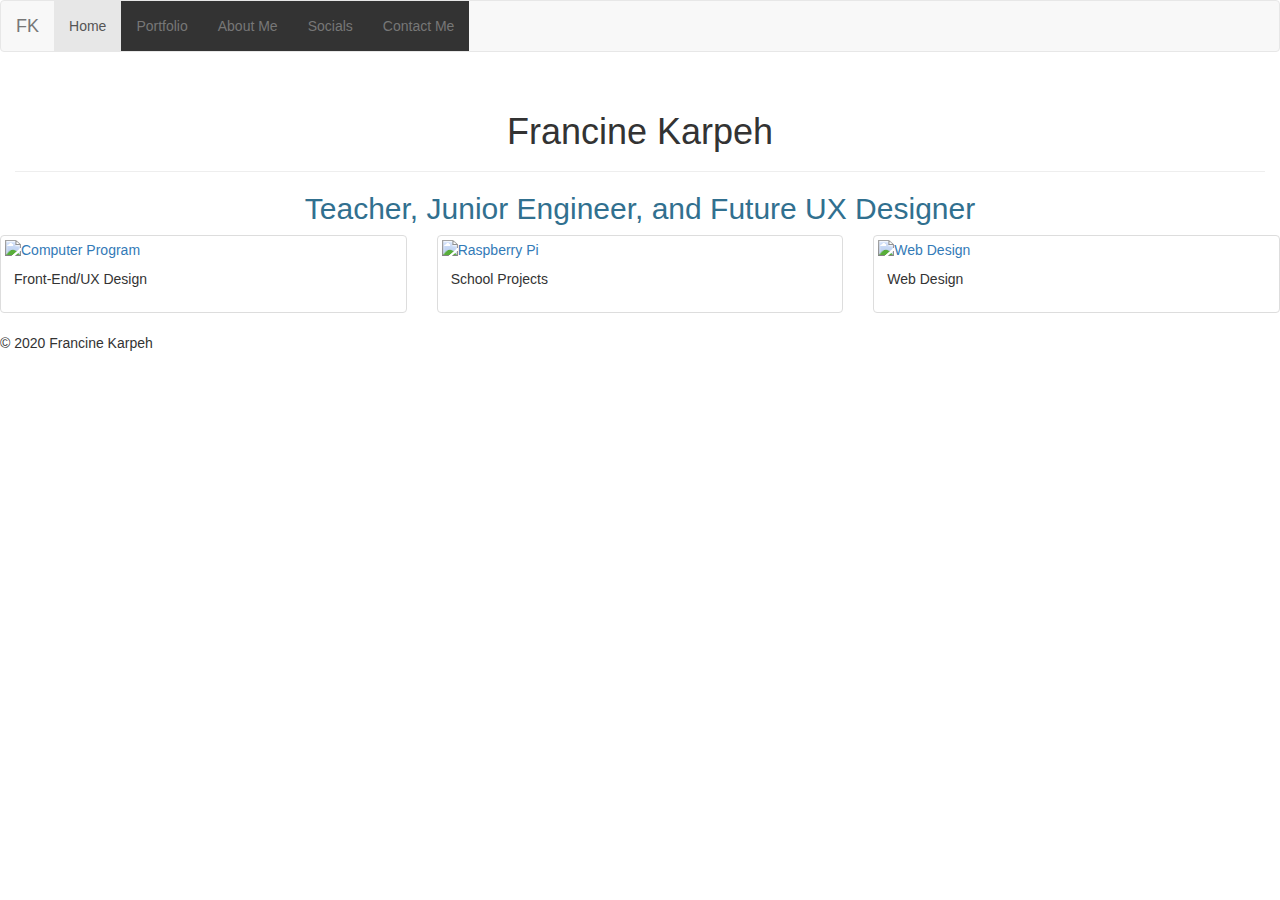
==== index.html @ 8b7e9c9a "changed link" ====
<!DOCTYPE html>
<html lang="en">
<head>
    <title>Francine's Portfolio</title>
    <meta charset="utf-8">
    <meta name="viewport" content="width=device-width, initial-scale=1">
    <link rel="stylesheet" href="styles.css">
    <link rel="stylesheet" href="https://maxcdn.bootstrapcdn.com/bootstrap/3.4.1/css/bootstrap.min.css">
    <script src="https://ajax.googleapis.com/ajax/libs/jquery/3.5.1/jquery.min.js"></script>
    <script src="https://maxcdn.bootstrapcdn.com/bootstrap/3.4.1/js/bootstrap.min.js"></script>
</head>
    <body>
        <nav class="navbar navbar-default">
            <div class="container-fluid">
              <div class="navbar-header">
                <a class="navbar-brand" href="index.html">FK</a>
              </div>
              <ul class="nav navbar-nav">
                <li class="active"><a href="index.html">Home</a></li>
                <li><a href="portfolio.html">Portfolio</a></li>
                <li><a href="about_me.html">About Me</a></li>
                <li><a href="socials.html">Socials</a></li>
                <li><a href="contact_me.html">Contact Me</a></li>
              </ul>
            </div>
        </nav>
        <div class="container-fluid text-center">
            <div class="page-header">
                <h1>
                    Francine Karpeh
                </h1>
            </div>
            <h2 class="text-info">
                Teacher, Junior Engineer, and Future UX Designer
            </h2>
        </div>
        <div class="row">
            <div class="col-md-4">
                <div class="thumbnail">
                    <a href="images/computer_program.jpg">
                        <img src="images/computer_program.jpg" alt="Computer Program" style="width:100%">
                        <div class="caption">
                            <p>Front-End/UX Design</p>
                        </div>
                    </a>
                </div>
            </div>
            <div class="col-md-4">
                <div class="thumbnail">
                    <a href="file:///Users/francinekarpeh/Downloads/raspberry_pi.jpg">
                        <img src="file:///Users/francinekarpeh/Downloads/raspberry_pi.jpg" alt="Raspberry Pi" style="width:100%">
                        <div class="caption">
                            <p>School Projects</p>
                        </div>
                    </a>
                </div>
            </div>
            <div class="col-md-4">
                <div class="thumbnail">
                    <a href="file:///Users/francinekarpeh/Downloads/web_design.jpg">
                        <img src="file:///Users/francinekarpeh/Downloads/web_design.jpg" alt="Web Design" style="width:100%">
                        <div class="caption">
                            <p>Web Design</p>
                        </div>
                    </a>
                </div>
            </div>
        </div>
        <div class="border-top">
          <span>© 2020 Francine Karpeh</span>
        </div>
    </body>
</html>
---- styles.css ----
.header {
    background-color: #F1F1F1;
    text-align: center;
    padding: 20px;
   }

   .footer {
    background-color: #F1F1F1;
    text-align: center;
    padding: 10px;
   }
   
   h1 {
    text-align: center;
   }

   .center {
    margin: auto;
    width: 50%;
    padding: 10px;
   }

   ul {
     list-style-type: none;
     margin: 0;
     padding: 10;
     overflow: hidden;
     background-color: #333;
   }
   
   li {
     float: left;
   }
   
   li a {
     display: block;
     color: white;
     text-align: center;
     padding: 14px 16px;
     text-decoration: none;
   }
   
   li a:hover {
     background-color: #111;
   }
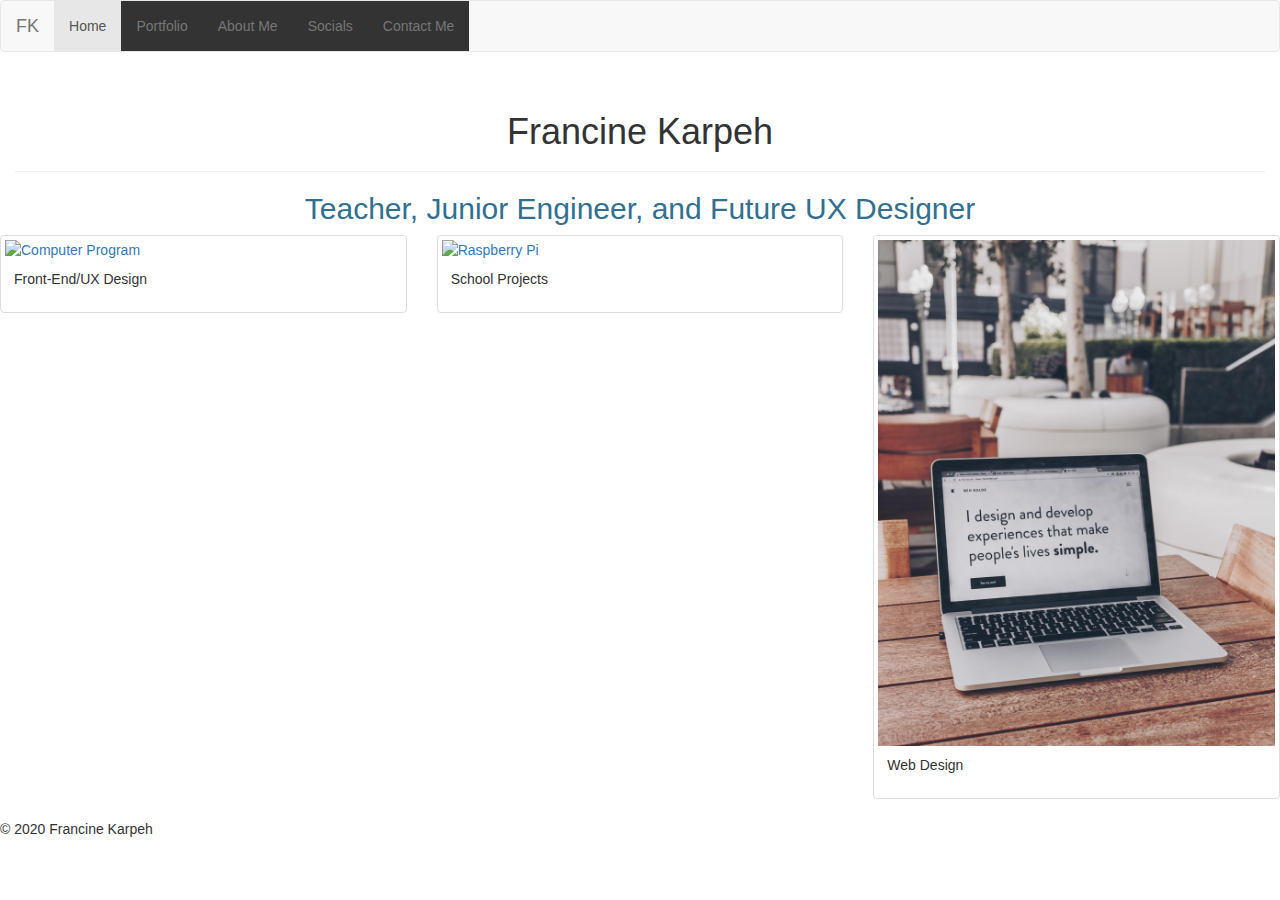
==== commit 7316f27d: "update contact form" ====
--- a/index.html
+++ b/index.html
@@ -47,8 +47,8 @@
             </div>
             <div class="col-md-4">
                 <div class="thumbnail">
-                    <a href="file:///Users/francinekarpeh/Downloads/raspberry_pi.jpg">
-                        <img src="file:///Users/francinekarpeh/Downloads/raspberry_pi.jpg" alt="Raspberry Pi" style="width:100%">
+                    <a href="images/raspberry_pi.jpg">
+                        <img src="images/raspberry_pi.jpg" alt="Raspberry Pi" style="width:100%">
                         <div class="caption">
                             <p>School Projects</p>
                         </div>
@@ -57,8 +57,8 @@
             </div>
             <div class="col-md-4">
                 <div class="thumbnail">
-                    <a href="file:///Users/francinekarpeh/Downloads/web_design.jpg">
-                        <img src="file:///Users/francinekarpeh/Downloads/web_design.jpg" alt="Web Design" style="width:100%">
+                    <a href="images/web_design.jpg">
+                        <img src="images/web_design.jpg" alt="Web Design" style="width:100%">
                         <div class="caption">
                             <p>Web Design</p>
                         </div>
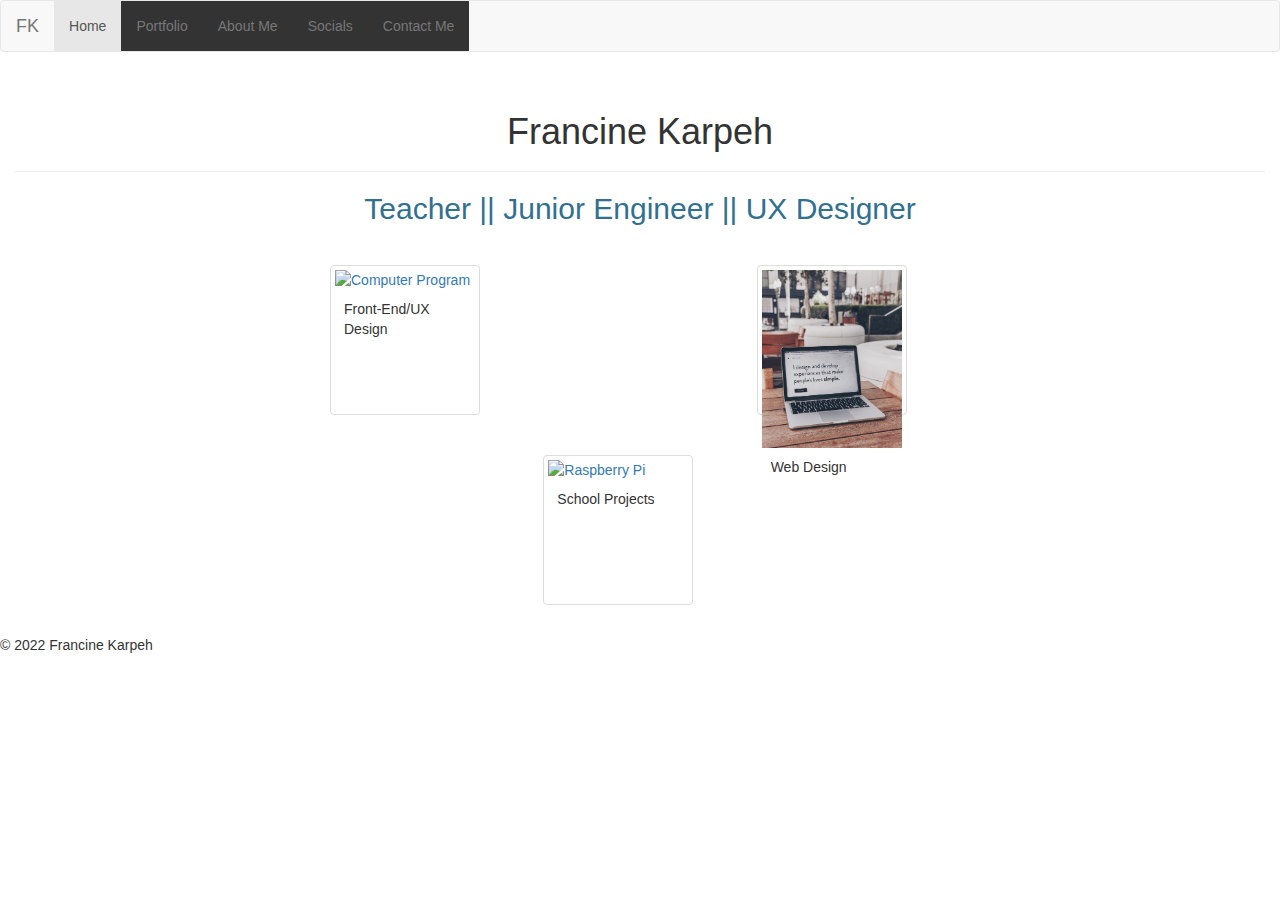
==== commit 6146a67f: "css styling for creating circles and grid alignment" ====
--- a/index.html
+++ b/index.html
@@ -1,6 +1,7 @@
 <!DOCTYPE html>
 <html lang="en">
-<head>
+
+  <head>
     <title>Francine's Portfolio</title>
     <meta charset="utf-8">
     <meta name="viewport" content="width=device-width, initial-scale=1">
@@ -8,66 +9,63 @@
     <link rel="stylesheet" href="https://maxcdn.bootstrapcdn.com/bootstrap/3.4.1/css/bootstrap.min.css">
     <script src="https://ajax.googleapis.com/ajax/libs/jquery/3.5.1/jquery.min.js"></script>
     <script src="https://maxcdn.bootstrapcdn.com/bootstrap/3.4.1/js/bootstrap.min.js"></script>
-</head>
-    <body>
-        <nav class="navbar navbar-default">
-            <div class="container-fluid">
-              <div class="navbar-header">
-                <a class="navbar-brand" href="index.html">FK</a>
-              </div>
-              <ul class="nav navbar-nav">
-                <li class="active"><a href="index.html">Home</a></li>
-                <li><a href="portfolio.html">Portfolio</a></li>
-                <li><a href="about_me.html">About Me</a></li>
-                <li><a href="socials.html">Socials</a></li>
-                <li><a href="contact_me.html">Contact Me</a></li>
-              </ul>
-            </div>
-        </nav>
-        <div class="container-fluid text-center">
-            <div class="page-header">
-                <h1>
-                    Francine Karpeh
-                </h1>
-            </div>
-            <h2 class="text-info">
-                Teacher, Junior Engineer, and Future UX Designer
-            </h2>
+  </head>
+
+  <body>
+    <nav class="navbar navbar-default">
+      <div class="container-fluid">
+        <div class="navbar-header">
+          <a class="navbar-brand" href="index.html">FK</a>
         </div>
-        <div class="row">
-            <div class="col-md-4">
-                <div class="thumbnail">
-                    <a href="images/computer_program.jpg">
-                        <img src="images/computer_program.jpg" alt="Computer Program" style="width:100%">
-                        <div class="caption">
-                            <p>Front-End/UX Design</p>
-                        </div>
-                    </a>
-                </div>
-            </div>
-            <div class="col-md-4">
-                <div class="thumbnail">
-                    <a href="images/raspberry_pi.jpg">
-                        <img src="images/raspberry_pi.jpg" alt="Raspberry Pi" style="width:100%">
-                        <div class="caption">
-                            <p>School Projects</p>
-                        </div>
-                    </a>
-                </div>
-            </div>
-            <div class="col-md-4">
-                <div class="thumbnail">
-                    <a href="images/web_design.jpg">
-                        <img src="images/web_design.jpg" alt="Web Design" style="width:100%">
-                        <div class="caption">
-                            <p>Web Design</p>
-                        </div>
-                    </a>
-                </div>
-            </div>
-        </div>
-        <div class="border-top">
-          <span>© 2020 Francine Karpeh</span>
-        </div>
-    </body>
-</html>+        <ul class="nav navbar-nav">
+          <li class="active"><a href="index.html">Home</a></li>
+          <li><a href="portfolio.html">Portfolio</a></li>
+          <li><a href="about_me.html">About Me</a></li>
+          <li><a href="socials.html">Socials</a></li>
+          <li><a href="contact_me.html">Contact Me</a></li>
+        </ul>
+      </div>
+    </nav>
+    <div class="container-fluid text-center">
+      <div class="page-header">
+        <h1>
+          Francine Karpeh
+        </h1>
+      </div>
+      <h2 class="text-info">
+        Teacher || Junior Engineer || UX Designer
+      </h2>
+    </div>
+    <br>
+    <div class="center box">
+      <div id="A" class="circle thumbnail">
+        <a href="images/computer_program.jpg">
+          <img src="images/computer_program.jpg" alt="Computer Program" style="width:100%">
+          <div class="caption">
+            <p>Front-End/UX Design</p>
+          </div>
+        </a>
+      </div>
+      <div id="B" class="circle selected thumbnail">
+        <a href="images/raspberry_pi.jpg">
+          <img src="images/raspberry_pi.jpg" alt="Raspberry Pi" style="width:100%">
+          <div class="caption">
+            <p>School Projects</p>
+          </div>
+        </a>
+      </div>
+      <div id="C" class="circle thumbnail">
+        <a href="images/web_design.jpg">
+          <img src="images/web_design.jpg" alt="Web Design" style="width:100%">
+          <div class="caption">
+            <p>Web Design</p>
+          </div>
+        </a>
+      </div>
+    </div>
+    <div class="border-top">
+      <span>© 2022 Francine Karpeh</span>
+    </div>
+  </body>
+
+</html>
--- a/styles.css
+++ b/styles.css
@@ -1,48 +1,85 @@
 .header {
-    background-color: #F1F1F1;
-    text-align: center;
-    padding: 20px;
-   }
+  background-color: #F1F1F1;
+  text-align: center;
+  padding: 20px;
+}
 
-   .footer {
-    background-color: #F1F1F1;
-    text-align: center;
-    padding: 10px;
-   }
-   
-   h1 {
-    text-align: center;
-   }
+.footer {
+background-color: #F1F1F1;
+text-align: center;
+padding: 10px;
+}
 
-   .center {
-    margin: auto;
-    width: 50%;
-    padding: 10px;
-   }
+h1 {
+text-align: center;
+}
 
-   ul {
-     list-style-type: none;
-     margin: 0;
-     padding: 10;
-     overflow: hidden;
-     background-color: #333;
-   }
-   
-   li {
-     float: left;
-   }
-   
-   li a {
-     display: block;
-     color: white;
-     text-align: center;
-     padding: 14px 16px;
-     text-decoration: none;
-   }
-   
-   li a:hover {
-     background-color: #111;
-   }
+.wrapper {
+  display: grid;
+  grid-template-columns: repeat(auto-fit, minmax(200px, 1fr));
+  grid-gap: 10px;
+  
+}
 
+.center {
+margin: auto;
+width: 50%;
+padding: 10px;
+}
 
+.box {
+  display: grid;
+  grid-template-columns: 1fr 1fr 1fr;
+  grid-gap: 20px;
+}
 
+.circle {
+  height: 150px;
+  width: 150px;
+  background-color: #bbb;
+  border-radius: 50%;
+  display: inline-block;
+}
+
+.box .selected {
+  align-self: center; 
+}
+
+#A {
+  grid-column: 1;
+  grid-row: 1;
+}
+
+#B {
+  grid-column: 2;
+  grid-row: 2;
+}
+
+#C {
+  grid-column: 3;
+  grid-row: 1;
+}
+
+ul {
+  list-style-type: none;
+  margin: 0;
+  padding: 10;
+  overflow: hidden;
+  background-color: #333;
+}
+
+li {
+  float: left;
+}
+
+li a {
+  display: block;
+  color: white;
+  text-align: center;
+  padding: 14px 16px;
+  text-decoration: none;
+}
+
+li a:hover {
+  background-color: #111;
+}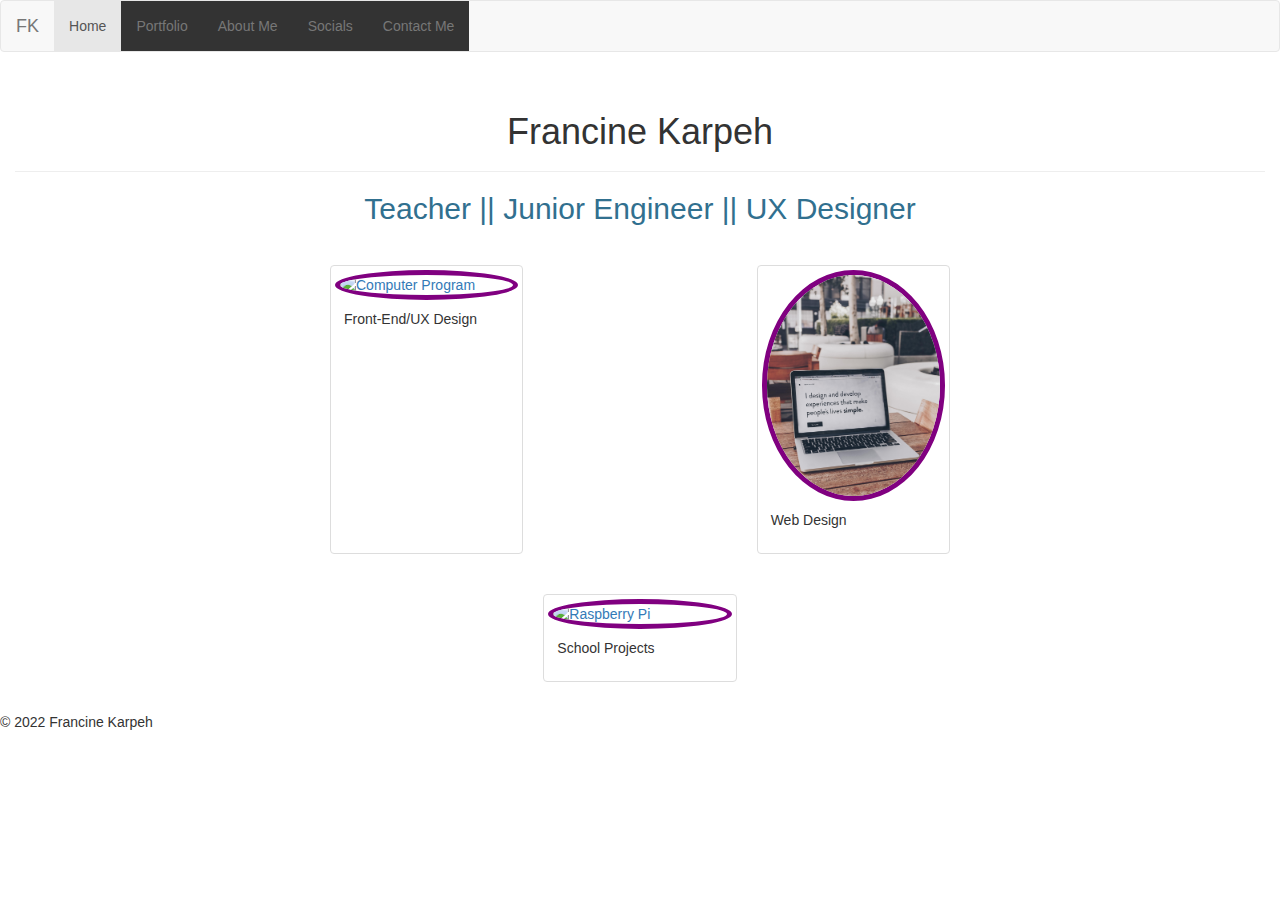
==== commit 07e4c8f6: "added circular borders to homepage pictures" ====
--- a/index.html
+++ b/index.html
@@ -38,25 +38,25 @@
     </div>
     <br>
     <div class="center box">
-      <div id="A" class="circle thumbnail">
+      <div id="A" class="thumbnail">
         <a href="images/computer_program.jpg">
-          <img src="images/computer_program.jpg" alt="Computer Program" style="width:100%">
+          <img class="border" src="images/computer_program.jpg" alt="Computer Program" style="width:100%">
           <div class="caption">
             <p>Front-End/UX Design</p>
           </div>
         </a>
       </div>
-      <div id="B" class="circle selected thumbnail">
+      <div id="B" class="selected thumbnail">
         <a href="images/raspberry_pi.jpg">
-          <img src="images/raspberry_pi.jpg" alt="Raspberry Pi" style="width:100%">
+          <img class="border" src="images/raspberry_pi.jpg" alt="Raspberry Pi" style="width:100%">
           <div class="caption">
             <p>School Projects</p>
           </div>
         </a>
       </div>
-      <div id="C" class="circle thumbnail">
+      <div id="C" class="thumbnail">
         <a href="images/web_design.jpg">
-          <img src="images/web_design.jpg" alt="Web Design" style="width:100%">
+          <img class="border" src="images/web_design.jpg" alt="Web Design" style="width:100%">
           <div class="caption">
             <p>Web Design</p>
           </div>
--- a/styles.css
+++ b/styles.css
@@ -45,6 +45,13 @@
   align-self: center; 
 }
 
+.border {
+  border-color: purple;
+  border-width: 5px;
+  border-style: solid;
+  border-radius: 50%;
+ }
+
 #A {
   grid-column: 1;
   grid-row: 1;
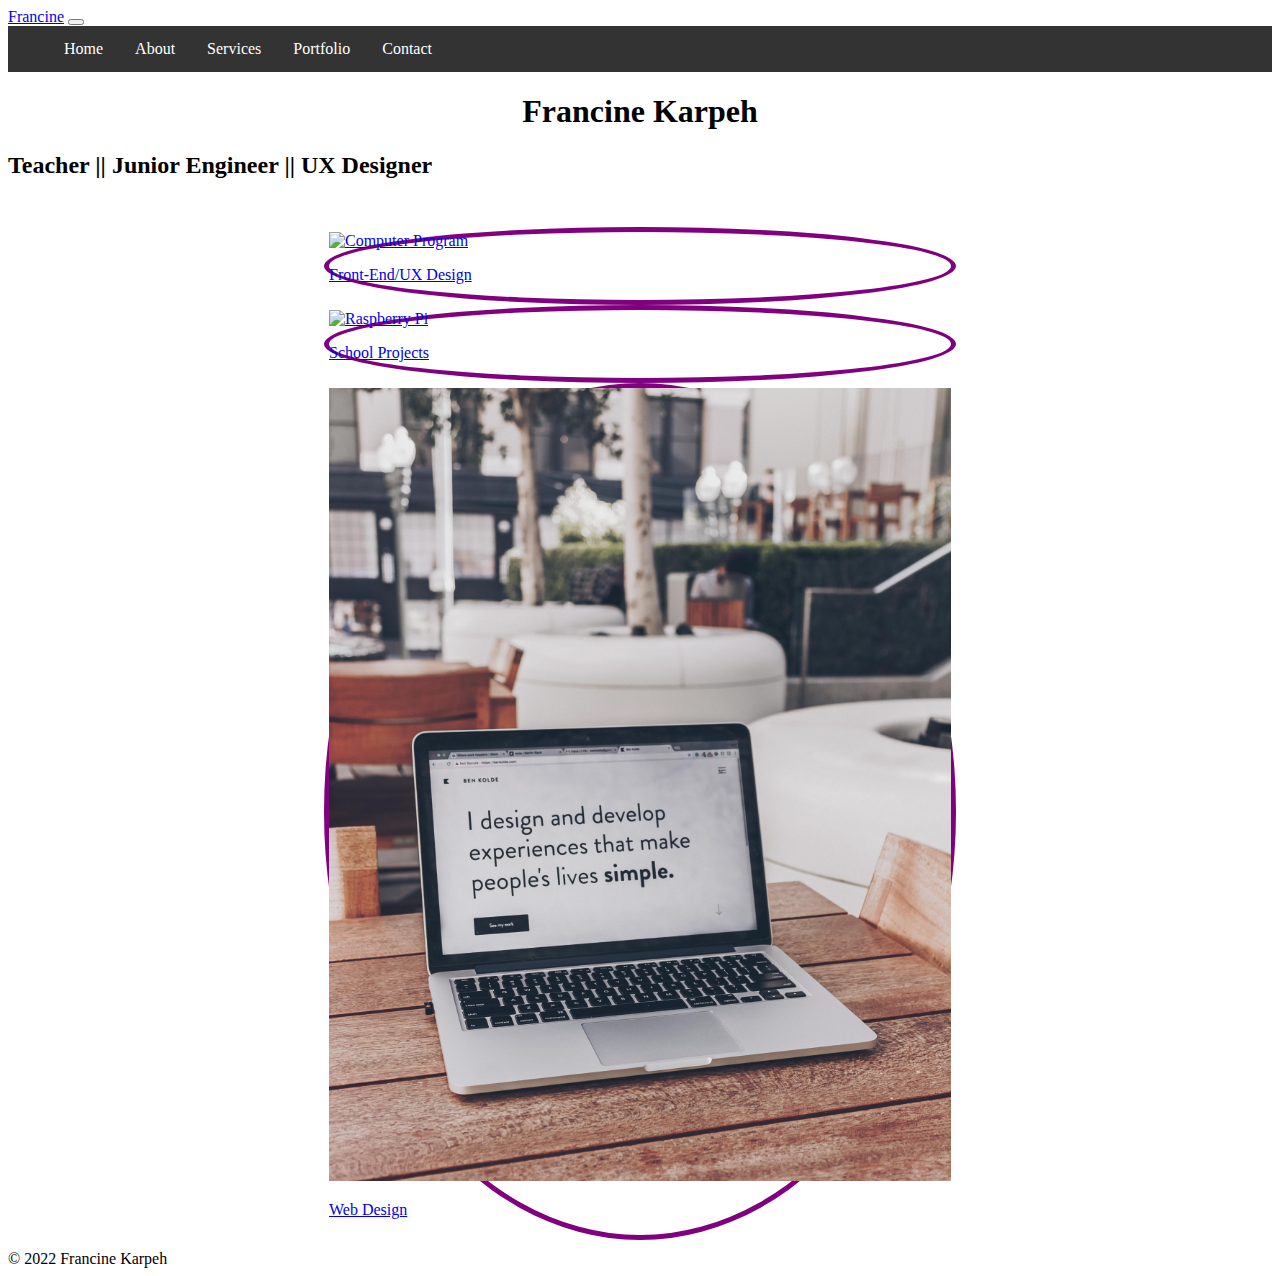
==== commit 278e9712: "added new bootstrap for navbar" ====
--- a/index.html
+++ b/index.html
@@ -6,25 +6,38 @@
     <meta charset="utf-8">
     <meta name="viewport" content="width=device-width, initial-scale=1">
     <link rel="stylesheet" href="styles.css">
-    <link rel="stylesheet" href="https://maxcdn.bootstrapcdn.com/bootstrap/3.4.1/css/bootstrap.min.css">
+    <link href="https://cdn.jsdelivr.net/npm/bootstrap@5.0.2/dist/css/bootstrap.min.css" rel="stylesheet" integrity="sha384-EVSTQN3/azprG1Anm3QDgpJLIm9Nao0Yz1ztcQTwFspd3yD65VohhpuuCOmLASjC" crossorigin="anonymous">
     <script src="https://ajax.googleapis.com/ajax/libs/jquery/3.5.1/jquery.min.js"></script>
     <script src="https://maxcdn.bootstrapcdn.com/bootstrap/3.4.1/js/bootstrap.min.js"></script>
   </head>
-
   <body>
-    <nav class="navbar navbar-default">
-      <div class="container-fluid">
-        <div class="navbar-header">
-          <a class="navbar-brand" href="index.html">FK</a>
+    <nav class="navbar navbar-expand-lg fixed-top navbarScroll">
+        <div class="container">
+            <a class="navbar-brand" href="#">Francine</a>
+            <button class="navbar-toggler" type="button" data-bs-toggle="collapse" data-bs-target="#navbarSupportedContent" aria-controls="navbarSupportedContent" aria-expanded="false" aria-label="Toggle navigation">
+                <span class="navbar-toggler-icon"></span>
+            </button>
+            <div class="collapse navbar-collapse" id="navbarSupportedContent">
+                <ul class="navbar-nav ms-auto">
+                    <li class="nav-item active">
+                        <a class="nav-link" href="#home">Home</a>
+                    </li>
+                    <li class="nav-item">
+                        <a class="nav-link" href="#about">About</a>
+                    </li>
+                    <li class="nav-item">
+                        <a class="nav-link" href="#services">Services</a>
+                    </li>
+                    <li class="nav-item">
+                        <a class="nav-link" href="#portfolio">Portfolio</a>
+                    </li>
+                    <li class="nav-item">
+                        <a class="nav-link" href="#contact">Contact</a>
+                    </li>
+                </ul>
+                
+            </div>
         </div>
-        <ul class="nav navbar-nav">
-          <li class="active"><a href="index.html">Home</a></li>
-          <li><a href="portfolio.html">Portfolio</a></li>
-          <li><a href="about_me.html">About Me</a></li>
-          <li><a href="socials.html">Socials</a></li>
-          <li><a href="contact_me.html">Contact Me</a></li>
-        </ul>
-      </div>
     </nav>
     <div class="container-fluid text-center">
       <div class="page-header">
@@ -37,30 +50,36 @@
       </h2>
     </div>
     <br>
-    <div class="center box">
-      <div id="A" class="thumbnail">
-        <a href="images/computer_program.jpg">
-          <img class="border" src="images/computer_program.jpg" alt="Computer Program" style="width:100%">
-          <div class="caption">
-            <p>Front-End/UX Design</p>
-          </div>
-        </a>
+    <div class="grid-container center">
+      <div class="border">
+       <div id="A" class="thumbnail">
+          <a href="images/computer_program.jpg">
+            <img src="images/computer_program.jpg" alt="Computer Program" style="width:100%">
+            <div class="caption">
+              <p>Front-End/UX Design</p>
+            </div>
+          </a>
+        </div>
       </div>
-      <div id="B" class="selected thumbnail">
-        <a href="images/raspberry_pi.jpg">
-          <img class="border" src="images/raspberry_pi.jpg" alt="Raspberry Pi" style="width:100%">
-          <div class="caption">
-            <p>School Projects</p>
-          </div>
-        </a>
+      <div class="border">
+         <div id="B" class="rasppi thumbnail">
+          <a href="images/raspberry_pi.jpg">
+            <img src="images/raspberry_pi.jpg" alt="Raspberry Pi" style="width:100%">
+            <div class="caption">
+              <p>School Projects</p>
+            </div>
+          </a>
+        </div>
       </div>
-      <div id="C" class="thumbnail">
-        <a href="images/web_design.jpg">
-          <img class="border" src="images/web_design.jpg" alt="Web Design" style="width:100%">
-          <div class="caption">
-            <p>Web Design</p>
-          </div>
-        </a>
+      <div class="border">
+        <div id="C" class="thumbnail">
+          <a href="images/web_design.jpg">
+            <img src="images/web_design.jpg" alt="Web Design" style="width:100%">
+            <div class="caption">
+              <p>Web Design</p>
+            </div>
+          </a>
+        </div>
       </div>
     </div>
     <div class="border-top">
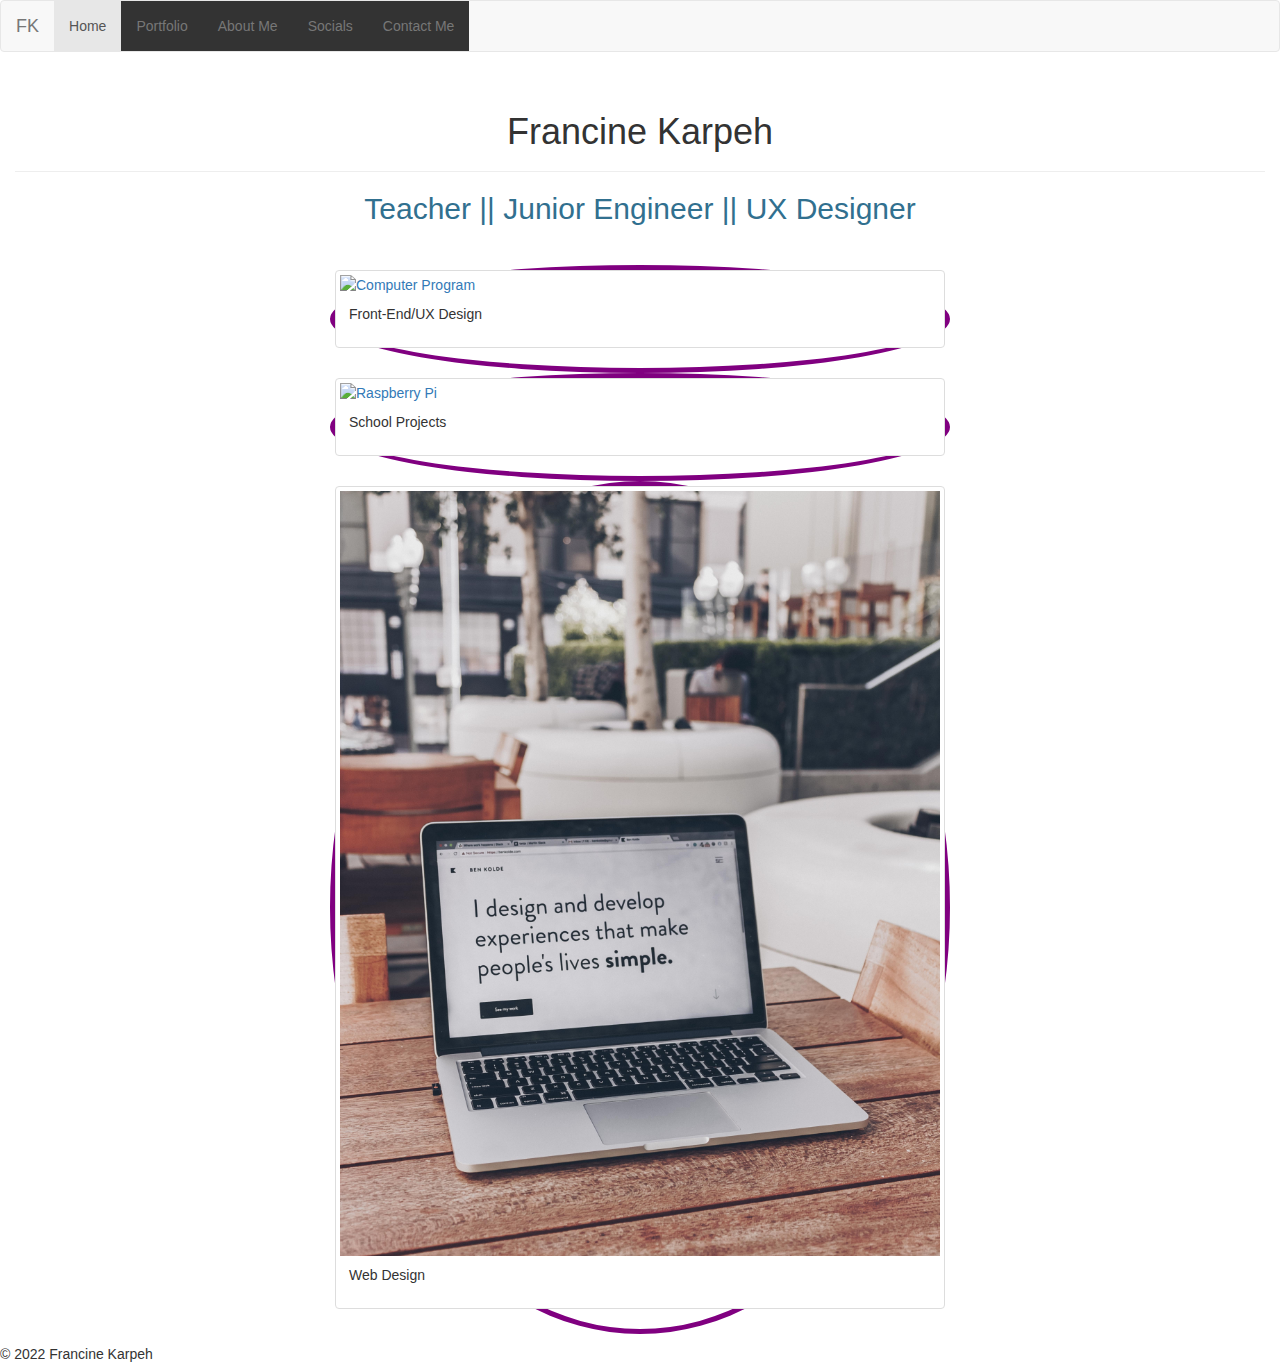
==== commit 89e3fa0d: "Update index.html" ====
--- a/index.html
+++ b/index.html
@@ -6,38 +6,25 @@
     <meta charset="utf-8">
     <meta name="viewport" content="width=device-width, initial-scale=1">
     <link rel="stylesheet" href="styles.css">
-    <link href="https://cdn.jsdelivr.net/npm/bootstrap@5.0.2/dist/css/bootstrap.min.css" rel="stylesheet" integrity="sha384-EVSTQN3/azprG1Anm3QDgpJLIm9Nao0Yz1ztcQTwFspd3yD65VohhpuuCOmLASjC" crossorigin="anonymous">
+    <link rel="stylesheet" href="https://maxcdn.bootstrapcdn.com/bootstrap/3.4.1/css/bootstrap.min.css">
     <script src="https://ajax.googleapis.com/ajax/libs/jquery/3.5.1/jquery.min.js"></script>
     <script src="https://maxcdn.bootstrapcdn.com/bootstrap/3.4.1/js/bootstrap.min.js"></script>
   </head>
+
   <body>
-    <nav class="navbar navbar-expand-lg fixed-top navbarScroll">
-        <div class="container">
-            <a class="navbar-brand" href="#">Francine</a>
-            <button class="navbar-toggler" type="button" data-bs-toggle="collapse" data-bs-target="#navbarSupportedContent" aria-controls="navbarSupportedContent" aria-expanded="false" aria-label="Toggle navigation">
-                <span class="navbar-toggler-icon"></span>
-            </button>
-            <div class="collapse navbar-collapse" id="navbarSupportedContent">
-                <ul class="navbar-nav ms-auto">
-                    <li class="nav-item active">
-                        <a class="nav-link" href="#home">Home</a>
-                    </li>
-                    <li class="nav-item">
-                        <a class="nav-link" href="#about">About</a>
-                    </li>
-                    <li class="nav-item">
-                        <a class="nav-link" href="#services">Services</a>
-                    </li>
-                    <li class="nav-item">
-                        <a class="nav-link" href="#portfolio">Portfolio</a>
-                    </li>
-                    <li class="nav-item">
-                        <a class="nav-link" href="#contact">Contact</a>
-                    </li>
-                </ul>
-                
-            </div>
+    <nav class="navbar navbar-default">
+      <div class="container-fluid">
+        <div class="navbar-header">
+          <a class="navbar-brand" href="index.html">FK</a>
         </div>
+        <ul class="nav navbar-nav">
+          <li class="active"><a href="index.html">Home</a></li>
+          <li><a href="portfolio.html">Portfolio</a></li>
+          <li><a href="about_me.html">About Me</a></li>
+          <li><a href="socials.html">Socials</a></li>
+          <li><a href="contact_me.html">Contact Me</a></li>
+        </ul>
+      </div>
     </nav>
     <div class="container-fluid text-center">
       <div class="page-header">
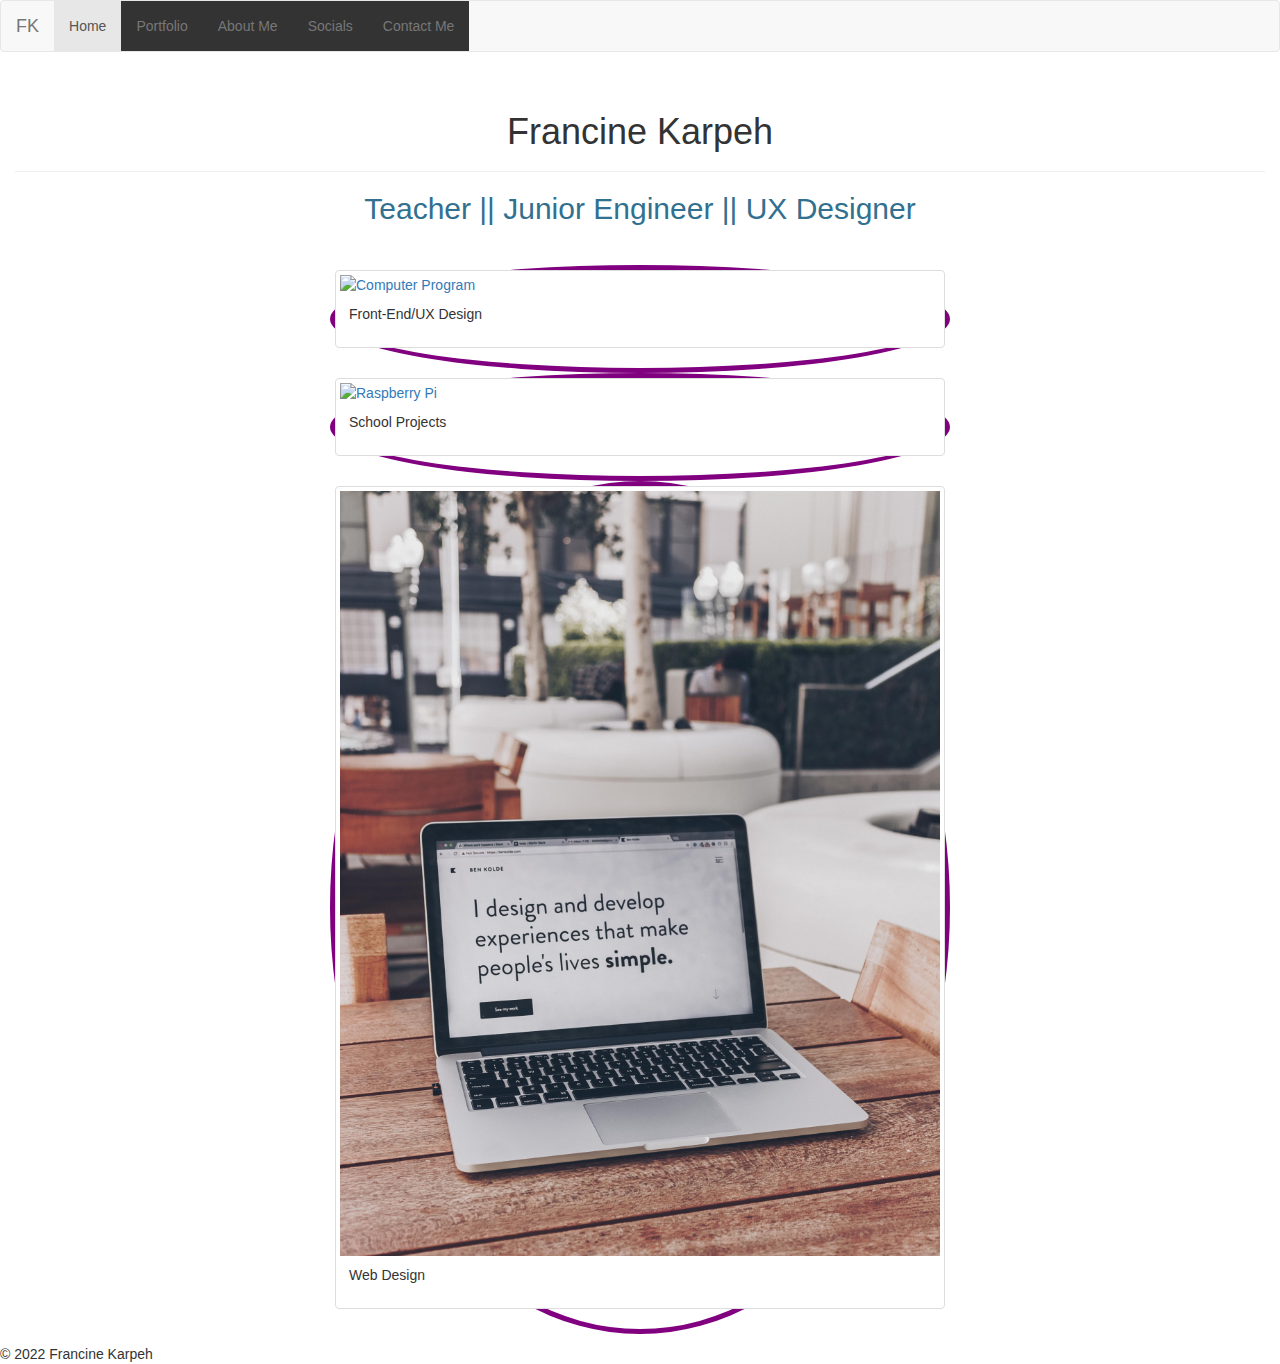
==== commit d17cc7fa: "changes to html" ====
--- a/index.html
+++ b/index.html
@@ -37,7 +37,7 @@
       </h2>
     </div>
     <br>
-    <div class="grid-container center">
+    <div class="center grid-container">
       <div class="border">
        <div id="A" class="thumbnail">
           <a href="images/computer_program.jpg">
@@ -49,7 +49,7 @@
         </div>
       </div>
       <div class="border">
-         <div id="B" class="rasppi thumbnail">
+         <div id="B" class="thumbnail">
           <a href="images/raspberry_pi.jpg">
             <img src="images/raspberry_pi.jpg" alt="Raspberry Pi" style="width:100%">
             <div class="caption">
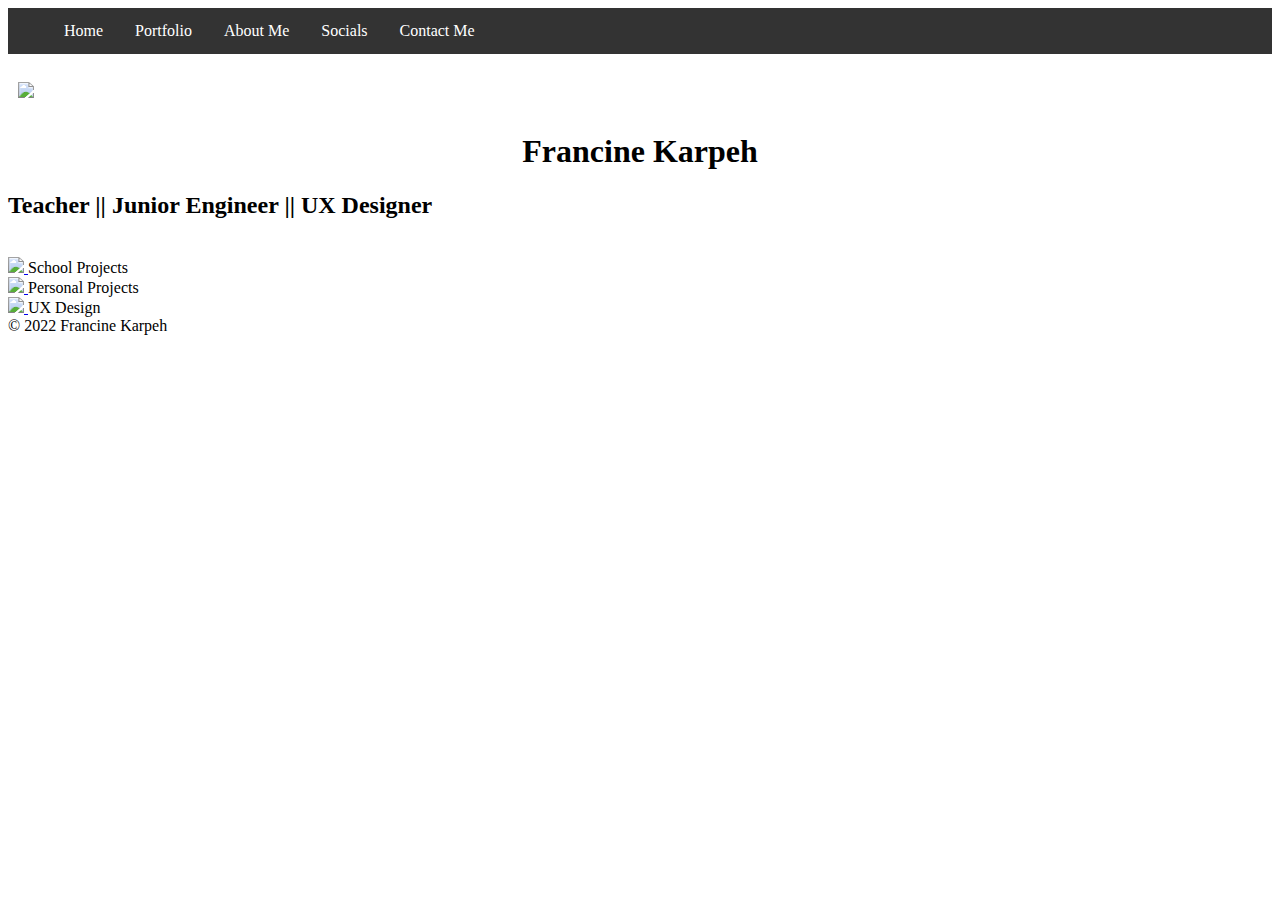
==== commit 6c42cd22: "updated homepage with logo" ====
--- a/index.html
+++ b/index.html
@@ -6,72 +6,65 @@
     <meta charset="utf-8">
     <meta name="viewport" content="width=device-width, initial-scale=1">
     <link rel="stylesheet" href="styles.css">
-    <link rel="stylesheet" href="https://maxcdn.bootstrapcdn.com/bootstrap/3.4.1/css/bootstrap.min.css">
-    <script src="https://ajax.googleapis.com/ajax/libs/jquery/3.5.1/jquery.min.js"></script>
-    <script src="https://maxcdn.bootstrapcdn.com/bootstrap/3.4.1/js/bootstrap.min.js"></script>
+    <link rel="stylesheet" href="https://fonts.googleapis.com/css?family=Source Sans Pro:400,400italic,700|Monteserrat:700">
+    <meta charset="utf-8">
+    <meta name="viewport" content="width=device-width, initial-scale=1">
   </head>
-
   <body>
-    <nav class="navbar navbar-default">
-      <div class="container-fluid">
-        <div class="navbar-header">
-          <a class="navbar-brand" href="index.html">FK</a>
+    <div class="nav">
+      <ul class="fancy_text">
+        <li class="active">
+          <a href="index.py">Home </a> 
+        </li>
+        <li>
+          <a href="portfolio.py">Portfolio</a> 
+        </li>
+        <li>
+          <a href="about_me.py">About Me</a> 
+        </li>
+        <li>
+          <a href="socials.py">Socials</a>  
+        </li>
+        <li>
+          <a href="contact_me.py">Contact Me</a>
+        </li>
+      </ul>
+    </div>
+        <br>
+        <img class="center" id="logo" src="https://www.canva.com/design/DAE_vfVUA6w/view">
+        <div class="container-fluid text-center">
+          <div class="page-header">
+            <h1 class="fancy_text">
+              Francine Karpeh
+            </h1>
+          </div>
+          <h2 class="fancy_text">
+            Teacher || Junior Engineer || UX Designer
+          </h2>
         </div>
-        <ul class="nav navbar-nav">
-          <li class="active"><a href="index.html">Home</a></li>
-          <li><a href="portfolio.html">Portfolio</a></li>
-          <li><a href="about_me.html">About Me</a></li>
-          <li><a href="socials.html">Socials</a></li>
-          <li><a href="contact_me.html">Contact Me</a></li>
-        </ul>
-      </div>
-    </nav>
-    <div class="container-fluid text-center">
-      <div class="page-header">
-        <h1>
-          Francine Karpeh
-        </h1>
-      </div>
-      <h2 class="text-info">
-        Teacher || Junior Engineer || UX Designer
-      </h2>
-    </div>
-    <br>
-    <div class="center grid-container">
-      <div class="border">
-       <div id="A" class="thumbnail">
-          <a href="images/computer_program.jpg">
-            <img src="images/computer_program.jpg" alt="Computer Program" style="width:100%">
-            <div class="caption">
-              <p>Front-End/UX Design</p>
+       <br>
+        <div id="categories">
+            <div id="a" class="ele fancy_text">
+            <a href=#>
+              <img src=https://images.unsplash.com/photo-1610563166150-b34df4f3bcd6?ixlib=rb-1.2.1&ixid=MnwxMjA3fDB8MHxzZWFyY2h8MXx8Y29tcHV0ZXIlMjBzY2llbmNlfGVufDB8fDB8fA%3D%3D&w=1000&q=80>
+            </a>
+            School Projects
             </div>
-          </a>
+            <div id="b" class="ele fancy_text">
+            <a href=#>
+              <img src=https://images.unsplash.com/photo-1518770660439-4636190af475?ixlib=rb-1.2.1&ixid=MnwxMjA3fDB8MHxzZWFyY2h8NHx8Y29tcHV0ZXIlMjBzY2llbmNlfGVufDB8fDB8fA%3D%3D&w=1000&q=80>
+            </a>
+            Personal Projects
+            </div>
+            <div id="c" class="ele fancy_text">
+            <a href=#>
+              <img src=https://images.unsplash.com/photo-1522542550221-31fd19575a2d?ixlib=rb-1.2.1&ixid=MnwxMjA3fDB8MHxzZWFyY2h8MTZ8fHdlYiUyMGRlc2lnbnxlbnwwfHwwfHw%3D&w=1000&q=80>
+            </a>
+            UX Design
+            </div>
         </div>
-      </div>
-      <div class="border">
-         <div id="B" class="thumbnail">
-          <a href="images/raspberry_pi.jpg">
-            <img src="images/raspberry_pi.jpg" alt="Raspberry Pi" style="width:100%">
-            <div class="caption">
-              <p>School Projects</p>
-            </div>
-          </a>
-        </div>
-      </div>
-      <div class="border">
-        <div id="C" class="thumbnail">
-          <a href="images/web_design.jpg">
-            <img src="images/web_design.jpg" alt="Web Design" style="width:100%">
-            <div class="caption">
-              <p>Web Design</p>
-            </div>
-          </a>
-        </div>
-      </div>
-    </div>
-    <div class="border-top">
-      <span>© 2022 Francine Karpeh</span>
-    </div>
+        <footer>
+          <span>© 2022 Francine Karpeh</span>
+        </footer>
   </body>
-
 </html>
